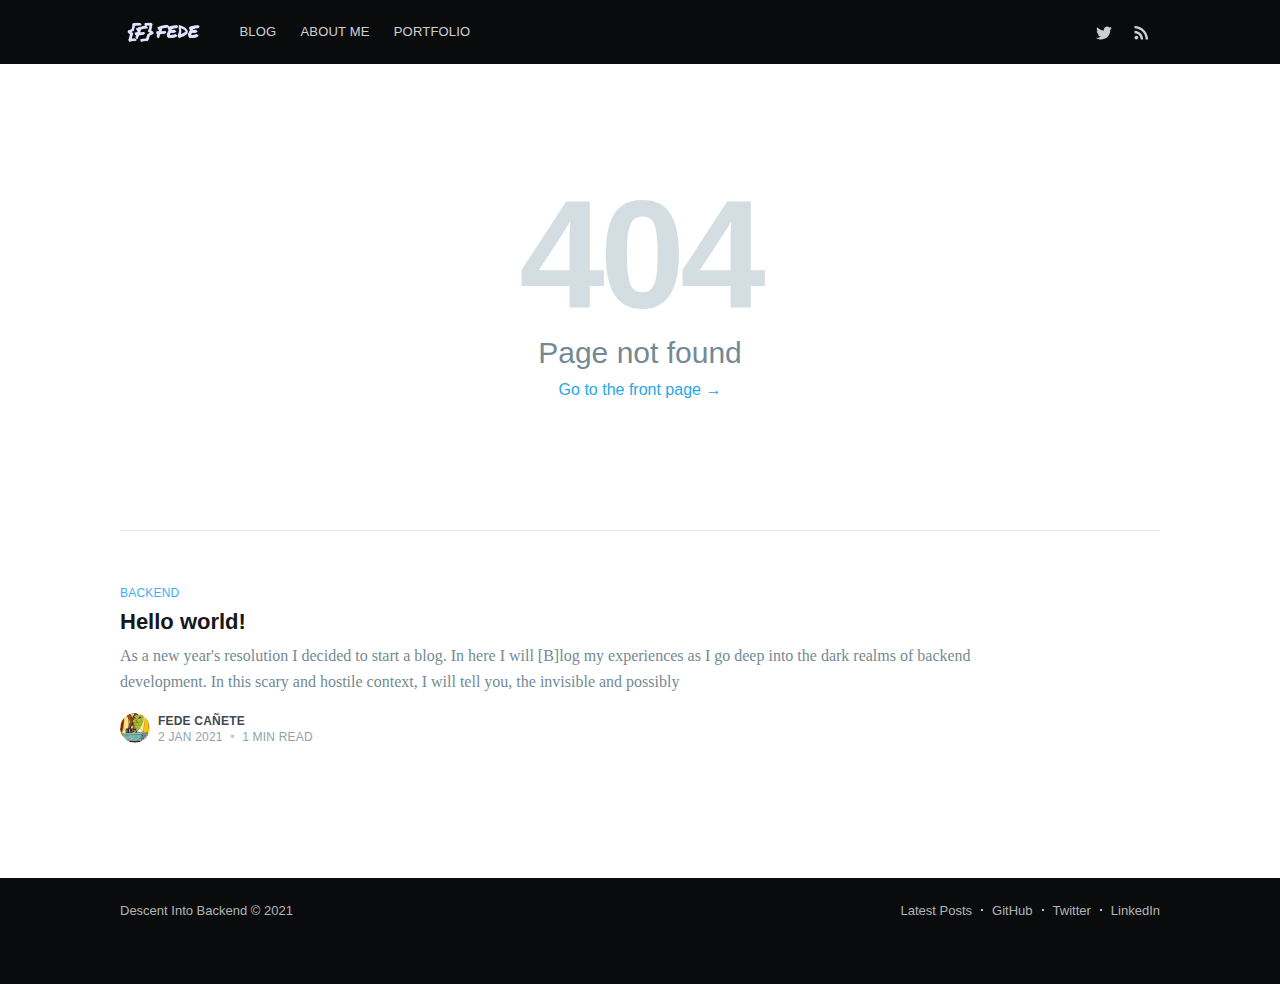
==== 404/index.html @ 32a50dba "first commit with ghost!" ====
<!DOCTYPE html>
<html lang="en">
<head>

    <meta charset="utf-8" />
    <meta http-equiv="X-UA-Compatible" content="IE=edge" />

    <title>Descent Into Backend</title>
    <meta name="HandheldFriendly" content="True" />
    <meta name="viewport" content="width=device-width, initial-scale=1.0" />

    <link rel="stylesheet" type="text/css" href="/assets/built/screen.css?v=138fa1e9b6" />

    <meta name="generator" content="Ghost 3.40" />
    <link rel="alternate" type="application/rss+xml" title="Descent Into Backend" href="https://bleumont.github.io/rss/" />

</head>
<body class="">

    <div class="site-wrapper">

        

<header class="site-header">
    <div class="outer site-nav-main">
    <div class="inner">
        <nav class="site-nav">
    <div class="site-nav-left-wrapper">
        <div class="site-nav-left">
                <a class="site-nav-logo" href="https://bleumont.github.io"><img src="/content/images/2021/01/logo-fede233-1.png" alt="Descent Into Backend" /></a>
            <div class="site-nav-content">
                    <ul class="nav">
    <li class="nav-blog"><a href="https://bleumont.github.io/">Blog</a></li>
    <li class="nav-about-me"><a href="https://bleumont.github.io/about/">About me</a></li>
    <li class="nav-portfolio"><a href="https://bleumont.github.io/portfolio/">Portfolio</a></li>
</ul>

            </div>
        </div>
    </div>
    <div class="site-nav-right">
            <div class="social-links">
                    <a class="social-link social-link-tw" href="https://twitter.com/fedecanete_dev" title="Twitter" target="_blank" rel="noopener"><svg xmlns="http://www.w3.org/2000/svg" viewBox="0 0 32 32"><path d="M30.063 7.313c-.813 1.125-1.75 2.125-2.875 2.938v.75c0 1.563-.188 3.125-.688 4.625a15.088 15.088 0 0 1-2.063 4.438c-.875 1.438-2 2.688-3.25 3.813a15.015 15.015 0 0 1-4.625 2.563c-1.813.688-3.75 1-5.75 1-3.25 0-6.188-.875-8.875-2.625.438.063.875.125 1.375.125 2.688 0 5.063-.875 7.188-2.5-1.25 0-2.375-.375-3.375-1.125s-1.688-1.688-2.063-2.875c.438.063.813.125 1.125.125.5 0 1-.063 1.5-.25-1.313-.25-2.438-.938-3.313-1.938a5.673 5.673 0 0 1-1.313-3.688v-.063c.813.438 1.688.688 2.625.688a5.228 5.228 0 0 1-1.875-2c-.5-.875-.688-1.813-.688-2.75 0-1.063.25-2.063.75-2.938 1.438 1.75 3.188 3.188 5.25 4.25s4.313 1.688 6.688 1.813a5.579 5.579 0 0 1 1.5-5.438c1.125-1.125 2.5-1.688 4.125-1.688s3.063.625 4.188 1.813a11.48 11.48 0 0 0 3.688-1.375c-.438 1.375-1.313 2.438-2.563 3.188 1.125-.125 2.188-.438 3.313-.875z"/></svg>
</a>
            </div>
                <a class="rss-button" href="https://feedly.com/i/subscription/feed/https://bleumont.github.io/rss/" title="RSS" target="_blank" rel="noopener"><svg xmlns="http://www.w3.org/2000/svg" viewBox="0 0 24 24"><circle cx="6.18" cy="17.82" r="2.18"/><path d="M4 4.44v2.83c7.03 0 12.73 5.7 12.73 12.73h2.83c0-8.59-6.97-15.56-15.56-15.56zm0 5.66v2.83c3.9 0 7.07 3.17 7.07 7.07h2.83c0-5.47-4.43-9.9-9.9-9.9z"/></svg>
</a>

    </div>
</nav>
    </div>
</div></header>

<main id="site-main" class="site-main outer error-content">
    <div class="inner">
        <section class="error-message">
            <h1 class="error-code">404</h1>
            <p class="error-description">Page not found</p>
            <a class="error-link" href="https://bleumont.github.io">Go to the front page →</a>
        </section>

            <div class="post-feed">
                <article class="post-card post tag-backend tag-100daysofcode no-image no-image">


    <div class="post-card-content">

        <a class="post-card-content-link" href="/hello-blog/">

            <header class="post-card-header">
                    <div class="post-card-primary-tag">Backend</div>
                <h2 class="post-card-title">Hello world!</h2>
            </header>

            <section class="post-card-excerpt">
                    <p>As a new year's resolution I decided to start a blog. In here I will [B]log my experiences as I go deep into the dark realms of backend development. In this scary and hostile context, I will tell you, the invisible and possibly</p>
            </section>

        </a>

        <footer class="post-card-meta">
            <ul class="author-list">
                <li class="author-list-item">
            
                    <div class="author-name-tooltip">
                        Fede Cañete
                    </div>
            
                    <a href="/author/fede/" class="static-avatar">
                        <img class="author-profile-image" src="/content/images/size/w100/2021/01/47470428.jpg" alt="Fede Cañete" />
                    </a>
                </li>
            </ul>
            <div class="post-card-byline-content">
                <span><a href="/author/fede/">Fede Cañete</a></span>
                <span class="post-card-byline-date"><time datetime="2021-01-02">2 Jan 2021</time> <span class="bull">&bull;</span> 1 min read</span>
            </div>
        </footer>

    </div>

</article>
            </div>
    </div>
</main>

        <footer class="site-footer outer">
            <div class="site-footer-content inner">
                <section class="copyright"><a href="https://bleumont.github.io">Descent Into Backend</a> &copy; 2021</section>
                <nav class="site-footer-nav">
                    <a href="https://bleumont.github.io">Latest Posts</a>
                    <a href="https://github.com/Bleumont" target="_blank" rel="noopener">GitHub</a>
                    <a href="https://twitter.com/fedecanete_dev" target="_blank" rel="noopener">Twitter</a>
                    <a href="https://www.linkedin.com/in/bleumont/" target="_blank" rel="noopener">LinkedIn</a>
                </nav>
            </div>
        </footer>

    </div>


    <script
        src="https://code.jquery.com/jquery-3.4.1.min.js"
        integrity="sha256-CSXorXvZcTkaix6Yvo6HppcZGetbYMGWSFlBw8HfCJo="
        crossorigin="anonymous">
    </script>
    <script src="/assets/built/casper.js?v=138fa1e9b6"></script>

    <script>
        // Parse the URL parameter
        function getParameterByName(name, url) {
            if (!url) url = window.location.href;
            name = name.replace(/[\[\]]/g, "\\$&");
            var regex = new RegExp("[?&]" + name + "(=([^&#]*)|&|#|$)"),
                results = regex.exec(url);
            if (!results) return null;
            if (!results[2]) return '';
            return decodeURIComponent(results[2].replace(/\+/g, " "));
        }

        // Give the parameter a variable name
        var action = getParameterByName('action');
        var success = getParameterByName('success');

        $(document).ready(function () {
            if (action == 'subscribe' && (success === null || success === 'true')) {
                $('body').addClass('subscribe-success');
            }

            if (action == 'subscribe' && success === 'false') {
                $('body').addClass('subscribe-failure');
            }

            $('.subscribe-notification .subscribe-close-button').click(function () {
                $('.subscribe-notification').addClass('close');
            });

            // Reset form on opening subscrion overlay
            $('.subscribe-button').click(function() {
                $('.subscribe-overlay form').removeClass();
                $('.subscribe-email').val('');
            });
        });
    </script>

    

    

</body>
</html>
---- assets/built/screen.css ----
:root{--blue:#3eb0ef;--green:#a4d037;--purple:#ad26b4;--yellow:#fecd35;--red:#f05230;--darkgrey:#15171a;--midgrey:#738a94;--lightgrey:#c5d2d9;--whitegrey:#e5eff5;--pink:#fa3a57;--brown:#a3821a;--darkmode:#1a1c20}a,abbr,acronym,address,applet,article,aside,audio,big,blockquote,body,canvas,caption,cite,code,dd,del,details,dfn,div,dl,dt,em,embed,fieldset,figcaption,figure,footer,form,h1,h2,h3,h4,h5,h6,header,hgroup,html,iframe,img,ins,kbd,label,legend,li,mark,menu,nav,object,ol,output,p,pre,q,ruby,s,samp,section,small,span,strike,strong,sub,summary,sup,table,tbody,td,tfoot,th,thead,time,tr,tt,ul,var,video{margin:0;padding:0;border:0;font:inherit;font-size:100%;vertical-align:baseline}body{line-height:1}ol,ul{list-style:none}blockquote,q{quotes:none}blockquote:after,blockquote:before,q:after,q:before{content:"";content:none}img{max-width:100%}html{box-sizing:border-box;font-family:sans-serif;-ms-text-size-adjust:100%;-webkit-text-size-adjust:100%}*,:after,:before{box-sizing:inherit}a{background-color:transparent}a:active,a:hover{outline:0}b,strong{font-weight:700}dfn,em,i{font-style:italic}h1{margin:.67em 0;font-size:2em}small{font-size:80%}sub,sup{position:relative;font-size:75%;line-height:0;vertical-align:baseline}sup{top:-.5em}sub{bottom:-.25em}img{border:0}svg:not(:root){overflow:hidden}mark{background-color:#fdffb6}code,kbd,pre,samp{font-family:monospace,monospace;font-size:1em}button,input,optgroup,select,textarea{margin:0;color:inherit;font:inherit}button{overflow:visible;border:none}button,select{text-transform:none}button,html input[type=button],input[type=reset],input[type=submit]{cursor:pointer;-webkit-appearance:button}button[disabled],html input[disabled]{cursor:default}button::-moz-focus-inner,input::-moz-focus-inner{padding:0;border:0}input{line-height:normal}input:focus{outline:none}input[type=checkbox],input[type=radio]{box-sizing:border-box;padding:0}input[type=number]::-webkit-inner-spin-button,input[type=number]::-webkit-outer-spin-button{height:auto}input[type=search]{box-sizing:content-box;-webkit-appearance:textfield}input[type=search]::-webkit-search-cancel-button,input[type=search]::-webkit-search-decoration{-webkit-appearance:none}legend{padding:0;border:0}textarea{overflow:auto}table{border-spacing:0;border-collapse:collapse}td,th{padding:0}html{overflow-y:scroll;font-size:62.5%;-webkit-tap-highlight-color:rgba(0,0,0,0)}body,html{overflow-x:hidden}body{color:#303a3e;font-family:-apple-system,BlinkMacSystemFont,Segoe UI,Roboto,Oxygen,Ubuntu,Cantarell,Open Sans,Helvetica Neue,sans-serif;font-size:1.6rem;line-height:1.6em;font-weight:400;font-style:normal;letter-spacing:0;text-rendering:optimizeLegibility;-webkit-font-smoothing:antialiased;-moz-osx-font-smoothing:grayscale;-moz-font-feature-settings:"liga" on}::-moz-selection{text-shadow:none;background:#cbeafb}::selection{text-shadow:none;background:#cbeafb}hr{position:relative;display:block;width:100%;margin:2.5em 0 3.5em;padding:0;height:1px;border:0;border-top:1px solid #e4eaed}audio,canvas,iframe,img,svg,video{vertical-align:middle}fieldset{margin:0;padding:0;border:0}textarea{resize:vertical}blockquote,dl,ol,p,ul{margin:0 0 1.5em}ol,ul{padding-left:1.3em;padding-right:1.5em}ol ol,ol ul,ul ol,ul ul{margin:.5em 0 1em}ul{list-style:disc}ol{list-style:decimal}ol,ul{max-width:100%}li{margin:.5em 0;padding-left:.3em;line-height:1.6em}dt{float:left;margin:0 20px 0 0;width:120px;color:var(--darkgrey);font-weight:500;text-align:right}dd{margin:0 0 5px;text-align:left}blockquote{margin:1.5em 0;padding:0 1.6em;border-left:.5em solid var(--whitegrey)}blockquote p{margin:.8em 0;font-size:1.2em;font-weight:300}blockquote small{display:inline-block;margin:.8em 0 .8em 1.5em;font-size:.9em;opacity:.8}blockquote small:before{content:"\2014 \00A0"}blockquote cite{font-weight:700}blockquote cite a{font-weight:400}a{color:#26a6ed;text-decoration:none}a:hover{text-decoration:underline}h1,h2,h3,h4,h5,h6{margin-top:0;line-height:1.15;font-weight:600;text-rendering:optimizeLegibility}h1{margin:0 0 .5em;font-size:5.5rem;font-weight:600}@media (max-width:500px){h1{font-size:2.2rem}}h2{margin:1.5em 0 .5em;font-size:2.2rem}@media (max-width:500px){h2{font-size:1.8rem}}h3{margin:1.5em 0 .5em;font-size:1.8rem;font-weight:500}@media (max-width:500px){h3{font-size:1.7rem}}h4{margin:1.5em 0 .5em;font-size:1.6rem;font-weight:500}h5,h6{margin:1.5em 0 .5em;font-size:1.4rem;font-weight:500}body{background:#fff}.img{display:block;width:100%;height:100%;background-position:50%;background-size:cover;border-radius:100%}.hidden{visibility:hidden;position:absolute;text-indent:-9999px}.site-wrapper{display:flex;flex-direction:column;min-height:100vh}.site-main{z-index:100;flex-grow:1}.outer{position:relative;padding:0 5vw}.inner{margin:0 auto;max-width:1040px;width:100%}@media (min-width:900px){.author-template .post-feed,.home-template .post-feed,.tag-template .post-feed{padding:40px 0 5vw;border-top-left-radius:3px;border-top-right-radius:3px}.home-template .site-nav{position:relative}}.site-header-background{position:relative;margin-top:64px;padding-bottom:12px;color:#fff;background:#0a0b0c no-repeat 50%;background-size:cover}.site-header-background:before{bottom:0;background:rgba(0,0,0,.18)}.site-header-background:after,.site-header-background:before{content:"";position:absolute;top:0;right:0;left:0;z-index:10;display:block}.site-header-background:after{bottom:auto;height:140px;background:linear-gradient(rgba(0,0,0,.15),transparent)}.site-header-background.no-image:after,.site-header-background.no-image:before{display:none}.site-header-content{z-index:100;display:flex;flex-direction:column;justify-content:center;align-items:center;padding:6vw 3vw;min-height:200px;max-height:340px}.site-title{z-index:10;margin:0 0 0 -2px;padding:0;font-size:5rem;line-height:1em;font-weight:600}.site-logo{max-height:55px}.site-description{z-index:10;margin:0;padding:5px 0;font-size:2.1rem;line-height:1.4em;font-weight:400;opacity:.8}.site-home-header{z-index:1000}.site-home-header .site-header-background{margin-top:0}.site-home-header .site-header-content{padding:5vw 3vw 6vw}.site-home-header .site-title{font-size:5.5rem;text-align:center}.site-home-header .site-description{font-size:2.2rem;font-weight:300;text-align:center}.site-archive-header .site-header-content{position:relative;align-items:stretch;padding:12vw 0 20px;min-height:200px;max-height:600px}.site-archive-header .no-image{padding-top:0;padding-bottom:0;color:var(--darkgrey);background:#fff;opacity:1}.site-archive-header .no-image .site-description{color:var(--midgrey);opacity:1}.site-archive-header .no-image .site-header-content{padding:5vw 0 10px;border-bottom:1px solid #eaeff1}@media (max-width:900px){.site-header-content{padding-bottom:9vw}}@media (max-width:500px){.site-home-header .site-title{font-size:4.2rem}.site-home-header .site-description{font-size:1.8rem}.site-archive-header .site-header-content{flex-direction:column;align-items:center;min-height:unset}.site-archive-header .site-title{font-size:4.2rem;text-align:center}.site-archive-header .no-image .site-header-content{padding:12vw 0 20px}}.site-nav-main{position:fixed;top:0;right:0;left:0;z-index:1000;background:#0a0b0c}.site-nav{position:relative;z-index:100;display:flex;justify-content:space-between;align-items:flex-start;overflow:hidden;height:64px;font-size:1.3rem}.site-nav-left-wrapper{position:relative;flex:1 0 auto;display:flex}.site-header-background:not(.responsive-header-img) .site-nav-left-wrapper:after,.site-nav-main .site-nav-left-wrapper:after{content:"";position:absolute;top:0;z-index:1000;width:40px;height:100%;right:0;background:linear-gradient(90deg,rgba(10,11,12,0) 0,#0a0b0c)}.site-nav-left{flex:1 0 auto;display:flex;align-items:center;overflow-x:auto;overflow-y:hidden;-webkit-overflow-scrolling:touch;margin-right:10px;padding:10px 0 80px;font-weight:500;letter-spacing:.2px;text-transform:uppercase;white-space:nowrap;-ms-overflow-scrolling:touch}.site-nav-left .nav li:last-of-type{padding-right:20px}.site-nav-logo{position:relative;z-index:100;flex-shrink:0;display:inline-block;margin-right:32px;padding:12px 0;color:#fff;font-size:1.7rem;line-height:1.8rem;font-weight:700;letter-spacing:-.5px;text-transform:none}.site-nav-logo:hover{text-decoration:none}.site-nav-logo img{display:block;width:auto;height:21px}.site-home-header .site-nav-logo{display:none}.site-nav-content{position:relative;align-self:flex-start}.nav{position:absolute;z-index:1000;display:flex;margin:0 0 0 -12px;padding:0;list-style:none;transition:all 1s cubic-bezier(.19,1,.22,1)}.nav li{display:block;margin:0;padding:0}.nav li a{position:relative;display:block;padding:12px;color:#fff;opacity:.8;transition:opacity .35s ease-in-out}.nav li a:hover{text-decoration:none;opacity:1}.nav li a:before{content:"";position:absolute;right:100%;bottom:8px;left:12px;height:1px;background:#fff;opacity:.25;transition:all .35s ease-in-out}.nav li a:hover:before{right:12px;opacity:.5}.nav-post-title-active .nav{visibility:hidden;opacity:0;transform:translateY(-175%)}.nav-post-title{visibility:hidden;position:absolute;top:9px;color:#fff;font-size:1.7rem;font-weight:400;text-transform:none;opacity:0;transition:all 1s cubic-bezier(.19,1,.22,1);transform:translateY(175%)}.nav-post-title.dash{left:-25px}.nav-post-title.dash:before{content:"– ";opacity:.5}.nav-post-title-active .nav-post-title{visibility:visible;opacity:1;transform:translateY(0)}.site-nav-right{flex:0 1 auto;display:flex;justify-content:flex-end;align-items:center;padding:10px 0;height:64px}.site-nav-right .nav{position:relative;margin:0}.site-nav-right .nav a{white-space:nowrap}.site-nav-right .nav a:before{display:none}.site-nav-right .nav li:last-of-type a{margin-right:-12px}.social-links{flex-shrink:0;display:flex;align-items:center}.social-link{display:inline-block;margin:0;padding:10px;opacity:.8}.social-link:hover{opacity:1}.social-link svg{height:1.8rem;fill:#fff}.social-link-fb svg,.social-link-wb svg{height:1.6rem}.social-link-wb svg path{stroke:#fff}.social-link-rss svg{height:1.9rem}.subscribe-button{display:block;margin:0 0 0 10px;padding:4px 10px;border:1px solid #fff;color:#fff;line-height:1em;border-radius:10px;opacity:.8}.subscribe-button:hover{text-decoration:none;opacity:1}.site-nav-right .nav+.subscribe-button{margin-left:24px}.rss-button{padding:10px 8px;opacity:.8}.rss-button:hover{opacity:1}.rss-button svg{margin-bottom:1px;height:2.1rem;fill:#fff}.home-template .site-nav-main{z-index:100}.home-template .site-nav-main .site-nav{opacity:0;transition:all .5s cubic-bezier(.19,1,.22,1) 0s}.home-template .site-nav-main .fixed-nav-active{opacity:1;transition:all .5s cubic-bezier(.19,1,.22,1) .05s}@media (max-width:700px){.site-home-header .site-nav{margin-left:-5vw}.site-nav-main{padding-right:0;padding-left:0}.site-nav-left{margin-right:0;padding-left:5vw}.site-nav-right{display:none}}.posts{overflow-x:hidden}.post-feed{flex-wrap:wrap;margin:0 -20px;padding:50px 0 0;background:#fff}.post-card,.post-feed{position:relative;display:flex}.post-card{flex:1 1 301px;flex-direction:column;overflow:hidden;margin:0 0 40px;padding:0 20px 40px;min-height:220px;border-bottom:1px solid #eaeff1;background-size:cover}.post-card-image-link{position:relative;display:block;overflow:hidden;border-radius:3px}.post-card-image{width:100%;height:200px;background:var(--lightgrey) no-repeat 50%;-o-object-fit:cover;object-fit:cover}.post-card-content-link{position:relative;display:block;color:var(--darkgrey)}.post-card-content-link:hover{text-decoration:none}.post-card-header{margin:15px 0 0}.post-feed .no-image .post-card-content-link{padding:0}.no-image .post-card-header{margin-top:0}.post-card-primary-tag{margin:0 0 .2em;color:var(--blue);font-size:1.2rem;font-weight:500;letter-spacing:.2px;text-transform:uppercase}.post-card-title{margin:0 0 .4em;line-height:1.15em;transition:color .2s ease-in-out}.no-image .post-card-title{margin-top:0}.post-card-content{flex-grow:1;display:flex;flex-direction:column}.post-card-excerpt{max-width:56em;color:var(--midgrey);font-family:Georgia,serif}.post-card-excerpt p{margin-bottom:1em}.post-card-meta{display:flex;align-items:flex-start;padding:0}.author-profile-image,.avatar-wrapper{display:block;width:100%;height:100%;background:#e4eaed;border-radius:100%;-o-object-fit:cover;object-fit:cover}.post-card-meta .avatar-wrapper,.post-card-meta .profile-image-wrapper{position:relative}.author-list{display:flex;flex-wrap:wrap;margin:0 0 0 4px;padding:0;list-style:none}.author-list-item{position:relative;flex-shrink:0;margin:0;padding:0}.static-avatar{display:block;overflow:hidden;margin:0 0 0 -6px;width:34px;height:34px;border:2px solid #fff;border-radius:100%}.author-name-tooltip{position:absolute;bottom:105%;z-index:999;display:block;padding:2px 8px;color:#fff;font-size:1.2rem;letter-spacing:.2px;white-space:nowrap;background:var(--darkgrey);border-radius:3px;box-shadow:0 12px 26px rgba(39,44,49,.08),1px 3px 8px rgba(39,44,49,.03);opacity:0;transition:all .35s cubic-bezier(.4,.01,.165,.99);transform:translateY(6px);pointer-events:none}.author-list-item:hover .author-name-tooltip{opacity:1;transform:translateY(0)}@media (max-width:700px){.author-name-tooltip{display:none}}.post-card-byline-content{flex:1 1 50%;display:flex;flex-direction:column;margin:2px 0 0 6px;color:#90a2aa;font-size:1.2rem;line-height:1.4em;font-weight:400;letter-spacing:.2px;text-transform:uppercase}.post-card-byline-content span{margin:0}.post-card-byline-content a{color:#434952;font-weight:600}.post-card-byline-date{font-size:1.2rem}.post-card-byline-date .bull{display:inline-block;margin:0 4px;opacity:.6}.single-author-byline{display:flex;flex-direction:column;margin-left:5px;color:#5c7078;font-size:1.3rem;line-height:1.4em;font-weight:500}.single-author{display:flex;align-items:center}.single-author .static-avatar{margin-left:-2px}.single-author-name{display:inline-block}@media (min-width:795px){.post-card-large{flex:1 1 100%;flex-direction:row;padding-bottom:40px;min-height:280px;border-top:0}.post-card-large:hover{border-bottom-color:#e4eaed}.post-card-large:not(.no-image) .post-card-header{margin-top:0}.post-card-large .post-card-image-link{position:relative;flex:1 1 auto;margin-bottom:0;min-height:380px}.post-card-large .post-card-image{position:absolute;width:100%;height:100%}.post-card-large .post-card-content{flex:0 1 361px;justify-content:center}.post-card-large .post-card-title{margin-top:0;font-size:3.2rem}.post-card-large .post-card-content-link,.post-card-large .post-card-meta{padding:0 0 0 40px}.post-card-large .post-card-excerpt p{margin-bottom:1.5em;font-size:1.8rem;line-height:1.5em}}@media (max-width:1170px){.post-card{margin-bottom:5vw}}@media (max-width:650px){.post-feed{padding-top:5vw}.post-card{margin-bottom:5vw}}@media (max-width:500px){.post-card-title{font-size:1.9rem}.post-card-excerpt{font-size:1.6rem}}.page-template .site-main,.post-template .site-main{margin-top:64px;padding-bottom:4vw;background:#fff}.post-full-header{position:relative;margin:0 auto;padding:70px 170px 50px;border-top-left-radius:3px;border-top-right-radius:3px}.post-full-tags{display:flex;justify-content:flex-start;align-items:center;color:var(--midgrey);font-size:1.3rem;line-height:1.4em;font-weight:600;text-transform:uppercase}.post-full-meta-date{color:var(--midgrey);font-size:1.2rem;font-weight:400}@media (max-width:1170px){.post-full-header{padding:60px 11vw 50px}}@media (max-width:800px){.post-full-header{padding-right:5vw;padding-left:5vw}}@media (max-width:500px){.post-full-header{padding:20px 0 35px}}.post-full-title{margin:0 0 .2em;color:#0a0b0c}.post-full-custom-excerpt{margin:20px 0 0;color:var(--midgrey);font-family:Georgia,serif;font-size:2.3rem;line-height:1.4em;font-weight:300}.date-divider{display:inline-block;margin:0 6px 1px;font-weight:300}.post-full-image{display:flex;flex-direction:column;align-items:center;overflow:hidden;margin:25px 0 50px;background:#e4eaed;border-radius:3px}.post-full-image img{max-width:1040px;width:100%;height:auto}.post-full-content{position:relative;margin:0 auto;padding:0 170px 6vw;min-height:230px;font-family:Georgia,serif;font-size:2rem;line-height:1.6em;background:#fff}@media (max-width:1170px){.post-full-content{padding:0 11vw}}@media (max-width:800px){.post-full-content{padding:0 5vw;font-size:1.8rem}}@media (max-width:500px){.post-full-custom-excerpt{font-size:1.9rem;line-height:1.5em}}.no-image .post-full-content{padding-top:0}.no-image .post-full-content:after,.no-image .post-full-content:before{display:none}.footnotes,.post-full-comments,.post-full-content blockquote,.post-full-content dl,.post-full-content h1,.post-full-content h2,.post-full-content h3,.post-full-content h4,.post-full-content h5,.post-full-content h6,.post-full-content ol,.post-full-content p,.post-full-content pre,.post-full-content ul{margin:0 0 1.5em;min-width:100%}@media (max-width:500px){.footnotes,.post-full-comments,.post-full-content dl,.post-full-content ol,.post-full-content p,.post-full-content pre,.post-full-content ul{margin-bottom:1.28em}}.post-full-content li{word-break:break-word}.post-full-content li p{margin:0}.post-full-content a{color:var(--darkgrey);word-break:break-word;box-shadow:var(--darkgrey) 0 -1px 0 inset;transition:all .2s ease-in-out}.post-full-content a:hover{color:var(--blue);text-decoration:none;box-shadow:var(--blue) 0 -1px 0 inset}.post-full-content em,.post-full-content strong{color:#0a0b0c}.post-full-content small{display:inline-block;line-height:1.6em}.post-full-content li:first-child{margin-top:0}.post-full-content img,.post-full-content video{display:block;margin:1.5em auto;max-width:1040px;height:auto}@media (max-width:1040px){.post-full-content img,.post-full-content video{width:100%}}.post-full-content img[src$="#full"]{max-width:none;width:100vw}.post-full-content img+br+small{display:block;margin-top:-3em;margin-bottom:1.5em;text-align:center}.post-full-content iframe{margin:0 auto!important}.post-full-content blockquote{margin:0 0 1.5em;padding:0 1.5em;border-left:3px solid #3eb0ef}@media (max-width:500px){.post-full-content blockquote{padding:0 1.3em}}.post-full-content blockquote p{margin:0 0 1em;color:inherit;font-size:inherit;line-height:inherit;font-style:italic}.post-full-content blockquote p:last-child{margin-bottom:0}.post-full-content code{padding:0 5px 2px;font-size:.8em;line-height:1em;font-weight:400!important;background:var(--whitegrey);border-radius:3px}.post-full-content p code{word-break:break-all}.post-full-content pre{overflow-x:auto;margin:1.5em 0 3em;padding:20px;max-width:100%;border:1px solid #000;color:var(--whitegrey);font-size:1.4rem;line-height:1.5em;background:#0e1012;border-radius:5px}.post-full-content pre ::-moz-selection{color:#3b474d}.post-full-content pre ::selection{color:#3b474d}.post-full-content pre code{padding:0;font-size:inherit;line-height:inherit;background:transparent}.post-full-content pre code :not(span){color:inherit}.post-full-content .fluid-width-video-wrapper{margin:1.5em 0 3em}.post-full-content hr{margin:2em 0}.post-full-content hr:after{content:"";position:absolute;top:-15px;left:50%;display:block;margin-left:-10px;width:1px;height:30px;background:#e4eaed;box-shadow:0 0 0 5px #fff;transform:rotate(45deg)}.post-full-content hr+p{margin-top:1.2em}.post-full-content h1,.post-full-content h2,.post-full-content h3,.post-full-content h4,.post-full-content h5,.post-full-content h6{color:#0a0b0c;font-family:-apple-system,BlinkMacSystemFont,Segoe UI,Roboto,Oxygen,Ubuntu,Cantarell,Open Sans,Helvetica Neue,sans-serif}.post-full-content h1{margin:.5em 0 .4em;font-size:4.2rem;line-height:1.25em;font-weight:600}.post-full-content p+h1{margin-top:.8em}@media (max-width:800px){.post-full-content h1{font-size:3.2rem;line-height:1.25em}}.post-full-content h2{margin:.5em 0 .4em;font-size:3.2rem;line-height:1.25em;font-weight:600}.post-full-content p+h2{margin-top:.8em}@media (max-width:800px){.post-full-content h2{margin-bottom:.3em;font-size:2.8rem;line-height:1.25em}}.post-full-content h3{margin:.5em 0 .2em;font-size:2.5rem;line-height:1.3em;font-weight:600}.post-full-content h2+h3{margin-top:.7em}@media (max-width:800px){.post-full-content h3{margin-bottom:.3em;font-size:2.4rem;line-height:1.3em}}.post-full-content h4{margin:.5em 0 .2em;font-size:2.5rem;font-weight:600}.post-full-content h2+h4{margin-top:.7em}.post-full-content h3+h4{margin-top:0}@media (max-width:800px){.post-full-content h4{margin-bottom:.3em;font-size:2.4rem;line-height:1.3em}}.post-full-content h5{display:block;margin:.5em 0;padding:.4em 1em .9em;border:0;color:var(--blue);font-family:Georgia,serif;font-size:3.2rem;line-height:1.35em;text-align:center}@media (min-width:1180px){.post-full-content h5{max-width:1060px;width:100vw}}@media (max-width:800px){.post-full-content h5{margin-bottom:1em;margin-left:1.3em;padding:0 0 .5em;font-size:2.4rem;text-align:initial}}.post-full-content h6{margin:.5em 0 .2em;font-size:2rem;font-weight:700}@media (max-width:800px){.post-full-content h6{font-size:1.8rem;line-height:1.4em}}.footnotes-sep{margin-bottom:30px}.footnotes{font-size:1.5rem}.footnotes p{margin:0}.footnote-backref{color:var(--blue)!important;font-size:1.2rem;font-weight:700;text-decoration:none!important;box-shadow:none!important}@media (max-width:1170px){.post-full-image{margin:25px -6vw 50px;border-radius:0}.post-full-image img{max-width:1170px}}@media (max-width:700px){.post-full-image{margin:25px -5vw}}@media (max-width:500px){.post-full-meta{font-size:1.2rem;line-height:1.3em}.post-full-title{margin-top:.2em;font-size:4.2rem;line-height:1.05em}.post-full-image{margin-top:5px;margin-bottom:5vw}.post-full-content{padding:0}.post-full-content:after,.post-full-content:before{display:none}}.post-full-content table{display:inline-block;overflow-x:auto;margin:.5em 0 2.5em;max-width:100%;width:auto;border-spacing:0;border-collapse:collapse;font-family:-apple-system,BlinkMacSystemFont,Segoe UI,Roboto,Oxygen,Ubuntu,Cantarell,Open Sans,Helvetica Neue,sans-serif;font-size:1.6rem;white-space:nowrap;vertical-align:top;-webkit-overflow-scrolling:touch;background:radial-gradient(ellipse at left,rgba(0,0,0,.2) 0,transparent 75%) 0,radial-gradient(ellipse at right,rgba(0,0,0,.2) 0,transparent 75%) 100%;background-attachment:scroll,scroll;background-size:10px 100%,10px 100%;background-repeat:no-repeat}.post-full-content table td:first-child{background-image:linear-gradient(90deg,#fff 50%,hsla(0,0%,100%,0));background-size:20px 100%;background-repeat:no-repeat}.post-full-content table td:last-child{background-image:linear-gradient(270deg,#fff 50%,hsla(0,0%,100%,0));background-position:100% 0;background-size:20px 100%;background-repeat:no-repeat}.post-full-content table th{color:var(--darkgrey);font-size:1.2rem;font-weight:700;letter-spacing:.2px;text-align:left;text-transform:uppercase;background-color:#f4f8fb}.post-full-content table td,.post-full-content table th{padding:6px 12px;border:1px solid #e2ecf3}.post-full-byline{display:flex;justify-content:space-between;margin:35px 0 0;padding-top:15px;border-top:1px solid #e4eaed}.post-full-byline-content{flex-grow:1;display:flex;align-items:flex-start}.post-full-byline-content .author-list{justify-content:flex-start;padding:0 12px 0 0}.post-full-byline-meta{margin:2px 0 0;color:#90a2aa;font-size:1.2rem;line-height:1.2em;letter-spacing:.2px;text-transform:uppercase}.post-full-byline-meta h4{margin:0 0 3px;font-size:1.3rem;line-height:1.4em;font-weight:500}.post-full-byline-meta h4 a{color:#2c3036}.post-full-byline-meta h4 a:hover{color:var(--darkgrey)}.post-full-byline-meta .bull{display:inline-block;margin:0 4px;opacity:.6}.author-avatar{display:block;overflow:hidden;margin:0 -4px;width:40px;height:40px;border:2px solid #fff;border-radius:100%;transition:all .5s cubic-bezier(.4,.01,.165,.99) .7s}.author-list-item .author-card{position:absolute;bottom:130%;left:50%;z-index:600;display:flex;justify-content:space-between;margin-left:-200px;width:400px;font-size:1.4rem;line-height:1.5em;background:#fff;border-radius:3px;box-shadow:0 12px 26px rgba(39,44,49,.08),1px 3px 8px rgba(39,44,49,.06);opacity:0;transition:all .35s cubic-bezier(.4,.01,.165,.99);transform:scale(.98) translateY(15px);pointer-events:none}.author-list-item .author-card:before{content:"";position:absolute;top:100%;left:50%;display:block;margin-left:-8px;width:0;height:0;border-top:8px solid #fff;border-right:8px solid transparent;border-left:8px solid transparent}.author-list-item .author-card.hovered{opacity:1;transform:scale(1) translateY(0);pointer-events:auto}.author-card{padding:20px 20px 22px}.author-card .author-info{flex:1 1 auto;padding:0 0 0 20px}.author-card .author-info h2{margin:8px 0 0;font-size:1.6rem}.author-card .author-info p{margin:4px 0 0;color:#5c7078}.author-card .author-info .bio h2{margin-top:0}.author-card .author-info .bio p{margin-top:.8em}.author-card .author-profile-image{flex:0 0 60px;margin:0;width:60px;height:60px;border:none}.basic-info .avatar-wrapper{position:relative;margin:0;width:60px;height:60px;border:none;background:rgba(229,239,245,.1)}.basic-info .avatar-wrapper svg{margin:0;width:60px;height:60px;opacity:.15}@media (max-width:1170px){.author-list-item .author-card{margin-left:-50px;width:430px}.author-list-item .author-card:before{left:50px}}@media (max-width:650px){.author-list-item .author-card{display:none}}@media (max-width:500px){.author-avatar{width:36px;height:36px}.post-full-byline{margin-top:20px}.post-full-byline-meta{font-size:1.2rem}.post-full-byline-meta h4{margin-bottom:2px;font-size:1.2rem}}.subscribe-form{margin:1.5em 0;padding:6.5vw 7vw 8vw;border:1px solid #e4eaed;text-align:center;background:linear-gradient(#fbfdfe,#f4f8fb);border-radius:3px}.subscribe-form-title{margin:0 0 3px;padding:0;color:var(--darkgrey);font-size:3.5rem;line-height:1;font-weight:600}.subscribe-form-description{margin-bottom:.2em 0 1em;color:var(--midgrey);font-size:2.1rem;line-height:1.55em}.subscribe-form form{display:flex;flex-direction:column;justify-content:center;align-items:center;margin:0 auto;max-width:460px}.subscribe-form .form-group{align-self:stretch;display:flex}.subscribe-email{display:block;padding:10px;width:100%;border:1px solid #dbe3e7;color:var(--midgrey);font-size:1.8rem;line-height:1em;font-weight:400;-webkit-user-select:text;-moz-user-select:text;-ms-user-select:text;user-select:text;border-radius:5px;transition:border-color .15s linear;-webkit-appearance:none}.subscribe-form button{position:relative;display:inline-block;margin:0 0 0 10px;padding:0 20px;height:43px;outline:none;color:#fff;font-size:1.5rem;line-height:39px;font-weight:400;text-align:center;background:linear-gradient(#50b6ef,#299fe0 60%,#299fe0 90%,#37a5e2);border-radius:5px;-webkit-font-smoothing:subpixel-antialiased}.subscribe-form button:active,.subscribe-form button:focus{background:#209bdf}.subscribe-form .button-loader,.subscribe-form .message-error,.subscribe-form .message-success{display:none}.subscribe-form .loading .button-content{visibility:hidden}.subscribe-form .loading .button-loader{position:absolute;top:0;left:50%;display:inline-block;margin-left:-19px;transform:scale(.7)}.subscribe-form .button-loader svg path,.subscribe-form .button-loader svg rect{fill:#fff}.subscribe-form .error .message-error,.subscribe-form .invalid .message-error,.subscribe-form .success .message-success{margin:1em auto 0;max-width:400px;color:var(--red);font-size:1.6rem;line-height:1.5em;text-align:center}.subscribe-form .success .message-success{display:block;color:#96c02d}.subscribe-form .error .message-error,.subscribe-form .invalid .message-error{display:block}@media (max-width:650px){.subscribe-form-title{font-size:2.4rem}.subscribe-form-description{font-size:1.6rem}}@media (max-width:500px){.subscribe-form form{flex-direction:column}.subscribe-form .form-group{flex-direction:column;width:100%}.subscribe-form button{margin:10px 0 0;width:100%}}.post-full-comments{margin:0 auto;max-width:840px}.read-next{border-bottom:1px solid hsla(0,0%,100%,.1);background:#0a0b0c}.read-next-feed{display:flex;flex-wrap:wrap;margin:0 -25px;padding:60px 0 0}.read-next .post-card{padding-bottom:0;border-bottom:none}.read-next .post-card:after{display:none}.read-next .post-card-primary-tag{color:#fff;opacity:.6}.read-next .post-card-title{color:#fff;opacity:.8;transition:all .2s ease-in-out}.read-next .post-card:hover .post-card-image{opacity:1}.read-next .post-card-excerpt{color:hsla(0,0%,100%,.6)}.read-next .static-avatar{border-color:#000}.read-next .post-card-byline-content{color:hsla(0,0%,100%,.6)}.read-next .post-card-byline-content a{color:hsla(0,0%,100%,.8)}.read-next-card{position:relative;flex:0 1 326px;display:flex;flex-direction:column;overflow:hidden;margin:0 25px 50px;padding:25px;background:linear-gradient(#1a1c20,#0a0b0c);border-radius:3px}.read-next-card a{transition:all .2s ease-in-out}.read-next-card a:hover{text-decoration:none}.read-next-card-header h3{margin:0;color:hsla(0,0%,100%,.6);font-size:1.2rem;line-height:1em;font-weight:300;letter-spacing:.4px;text-transform:uppercase}.read-next-card-header h3 a{color:#fff;font-weight:500;text-decoration:none;opacity:.8}.read-next-card-header h3 a:hover{opacity:1}.read-next-card-content{font-size:1.7rem}.read-next-card-content ul{display:flex;flex-direction:column;margin:0;padding:0;list-style:none}.read-next-card-content li{display:flex;flex-direction:column;align-items:flex-start;margin:0;padding:20px 0;border-bottom:hsla(0,0%,100%,.1)}.read-next-card-content li:last-of-type{padding-bottom:5px;border:none}.read-next-card-content h4{margin:0;font-size:1.6rem;line-height:1.35em;font-weight:600}.read-next-card-content li a{display:block;color:#fff;opacity:.8}.read-next-card-content li a:hover{opacity:1}.read-next-card-excerpt{overflow:hidden;max-width:100%;font-size:1.4rem;line-height:1.2em;text-overflow:ellipsis}.read-next-card-meta{margin-top:2px;font-size:1.2rem;line-height:1.4em;font-weight:400}.read-next-card-meta p{margin:0;color:hsla(0,0%,100%,.6)}.read-next-card-footer{position:relative;margin:40px 0 5px}.read-next-card-footer a{padding:7px 12px 8px 14px;border:1px solid hsla(0,0%,100%,.6);color:hsla(0,0%,100%,.6);font-size:1.3rem;border-radius:999px;transition:all .35s ease-in-out}.read-next-card-footer a:hover{border-color:var(--yellow);color:var(--yellow);text-decoration:none}@media (max-width:1170px){.read-next-card{flex:1 1 261px;margin-bottom:5vw}}@media (max-width:650px){.read-next-feed{flex-direction:column;padding:25px 0 0}.read-next-card{flex:1 1 auto;margin:0 25px;padding:0;background:none}.read-next .post-card{flex:1 1 auto;margin:25px;padding:25px 0 0;border-bottom:1px solid hsla(0,0%,100%,.1)}}.post-content{display:flex;flex-direction:column;align-items:center}.post-full-content .kg-image{margin:0 auto;max-width:100%}.post-full-image+.post-full-content .kg-content :first-child .kg-image{width:100%}.post-full-content .kg-width-wide .kg-image{max-width:1040px}.post-full-content .kg-width-full .kg-image{max-width:100vw}.post-full-content figure{margin:.8em 0 2.3em}.post-full-content h1+figure,.post-full-content h2+figure,.post-full-content h3+figure,.post-full-content h4+figure{margin-top:2em}.post-full-content figure img{margin:0}.post-full-content figcaption{margin:1em auto 0;color:#5c7078;font-family:-apple-system,BlinkMacSystemFont,Segoe UI,Roboto,Oxygen,Ubuntu,Cantarell,Open Sans,Helvetica Neue,sans-serif;font-size:75%;line-height:1.5em;text-align:center;max-width:1040px}.kg-width-full figcaption{padding:0 1.5em}.kg-embed-card{display:flex;flex-direction:column;align-items:center;width:100%}.kg-embed-card .fluid-width-video-wrapper{margin:0}@media (max-width:1040px){.post-full-content .kg-width-full .kg-image{width:100vw}}.kg-gallery-container{display:flex;flex-direction:column;max-width:1040px;width:100vw}.kg-gallery-row{display:flex;flex-direction:row;justify-content:center}.kg-gallery-image img{display:block;margin:0;width:100%;height:100%}.kg-gallery-row:not(:first-of-type){margin:.75em 0 0}.kg-gallery-image:not(:first-of-type){margin:0 0 0 .75em}.kg-gallery-card+.kg-gallery-card,.kg-gallery-card+.kg-image-card.kg-width-wide,.kg-image-card.kg-width-wide+.kg-gallery-card,.kg-image-card.kg-width-wide+.kg-image-card.kg-width-wide{margin:-2.25em 0 3em}.kg-code-card{width:100%}.kg-code-card pre{margin:0}.kg-bookmark-card{width:100%}.kg-card+.kg-bookmark-card{margin-top:0}.post-full-content .kg-bookmark-container{display:flex;min-height:148px;font-family:-apple-system,BlinkMacSystemFont,Segoe UI,Roboto,Oxygen,Ubuntu,Cantarell,Open Sans,Helvetica Neue,sans-serif;border-radius:3px}.post-full-content .kg-bookmark-container,.post-full-content .kg-bookmark-container:hover{color:var(--darkgrey);text-decoration:none;box-shadow:0 2px 5px -1px rgba(0,0,0,.15),0 0 1px rgba(0,0,0,.09)}.kg-bookmark-content{flex-grow:1;display:flex;flex-direction:column;justify-content:flex-start;align-items:flex-start;padding:20px}.kg-bookmark-title{color:#303a3e;font-size:1.6rem;line-height:1.5em;font-weight:600;transition:color .2s ease-in-out}.post-full-content .kg-bookmark-container:hover .kg-bookmark-title{color:var(--blue)}.kg-bookmark-description{display:-webkit-box;overflow-y:hidden;margin-top:12px;max-height:48px;color:#5c7078;font-size:1.5rem;line-height:1.5em;font-weight:400;-webkit-line-clamp:2;-webkit-box-orient:vertical}.kg-bookmark-thumbnail{position:relative;min-width:33%;max-height:100%}.kg-bookmark-thumbnail img{position:absolute;top:0;left:0;width:100%;height:100%;border-radius:0 3px 3px 0;-o-object-fit:cover;object-fit:cover}.kg-bookmark-metadata{display:flex;flex-wrap:wrap;align-items:center;margin-top:14px;color:var(--darkgrey);font-size:1.5rem;font-weight:500}.post-full-content .kg-bookmark-icon{margin-right:8px;width:22px;height:22px}.kg-bookmark-author{line-height:1.5em}.kg-bookmark-author:after{content:"•";margin:0 6px}.kg-bookmark-publisher{overflow:hidden;max-width:240px;line-height:1.5em;text-overflow:ellipsis;white-space:nowrap;color:#5c7078;font-weight:400}@media (max-width:800px){.post-full-content figure{margin:.2em 0 1.3em}.post-full-content h1+figure,.post-full-content h2+figure,.post-full-content h3+figure,.post-full-content h4+figure{margin-top:.9em}}@media (max-width:500px){.post-full-content .kg-width-full,.post-full-content .kg-width-wide{margin-right:-5vw;margin-left:-5vw}.post-full-content figcaption{margin-bottom:.4em}.post-full-content .kg-bookmark-container{flex-direction:column}.kg-bookmark-description,.kg-bookmark-metadata,.kg-bookmark-title{font-size:1.4rem;line-height:1.5em}.post-full-content .kg-bookmark-icon{width:18px;height:18px}.kg-bookmark-thumbnail{order:1;min-height:160px;width:100%}.kg-bookmark-thumbnail img{border-radius:3px 3px 0 0}.kg-bookmark-content{order:2}}.author-header{display:flex;flex-direction:row;justify-content:flex-start;align-items:flex-start;padding:10vw 0 10px}.site-archive-header .author-header{align-items:center}.site-archive-header .no-image .author-header{padding-bottom:20px}.author-header-content{display:flex;flex-direction:column;justify-content:center;margin:5px 0 0 30px}.site-header-content .author-profile-image{z-index:10;flex-shrink:0;margin:-4px 0 0;width:110px;height:110px;box-shadow:0 0 0 6px hsla(0,0%,100%,.1)}.author-header-content .author-bio{z-index:10;flex-shrink:0;margin:6px 0 0;max-width:46em;font-size:2rem;line-height:1.3em;font-weight:400;opacity:.8}.author-header-content .author-meta{z-index:10;flex-shrink:0;display:flex;align-items:center;margin:0 0 0 1px;font-size:1.2rem;font-weight:400;letter-spacing:.2px;text-transform:uppercase;white-space:nowrap}.author-header-content .social-link:first-of-type{padding-left:4px}.no-image .author-header-content .author-bio,.no-image .author-header-content .author-meta{color:var(--midgrey);opacity:1}.author-social-link a{color:#fff;font-weight:600}.no-image .author-social-link a{color:var(--darkgrey)}.author-social-link a:hover{opacity:1}.author-social-link{display:inline-block;margin:0;padding:6px 0}.author-location+.author-stats:before,.author-social-link+.author-social-link:before,.author-stats+.author-social-link:before{content:"\2022";display:inline-block;margin:0 12px;color:#fff;opacity:.6}.no-image .author-location+.author-stats:before,.no-image .author-social-link+.author-social-link:before,.no-image .author-stats+.author-social-link:before{color:var(--midgrey)}@media (max-width:700px){.author-location,.author-stats,.author-stats+.author-social-link:first-of-type:before{display:none}}@media (max-width:500px){.author-header{padding:10px 0 0}.no-image .author-header{padding-bottom:10px}.author-header-content{align-items:center;margin:16px 0 0}.site-header-content .author-profile-image{width:96px;height:96px}.author-header-content .author-bio{font-size:1.8rem;line-height:1.3em;letter-spacing:0;text-align:center}.author-header-content .author-meta{margin-top:8px}.author-location+.author-stats:before,.author-social-link+.author-social-link:before,.author-stats+.author-social-link:before{display:inline;margin:0 6px}}.error-content{padding:14vw 4vw 6vw}.site-nav-center{display:flex;justify-content:center;align-items:center;padding:10px 0;text-align:center}.site-nav-center .site-nav-logo{margin-right:0}.error-message{padding-bottom:10vw;border-bottom:1px solid #e4eaed;text-align:center}.error-code{margin:0;color:var(--lightgrey);font-size:12vw;line-height:1em;letter-spacing:-5px;opacity:.75}.error-description{margin:0;color:var(--midgrey);font-size:3rem;line-height:1.3em;font-weight:400}.error-link{display:inline-block;margin-top:5px}@media (min-width:940px){.error-content .post-card{margin-bottom:0;padding-bottom:0;border-bottom:none}}@media (max-width:800px){.error-content{padding-top:24vw}.error-code{font-size:11.2rem}.error-message{padding-bottom:16vw}.error-description{margin:5px 0 0;font-size:1.8rem}}@media (max-width:500px){.error-content{padding-top:28vw}.error-message{padding-bottom:14vw}}.subscribe-notification{position:fixed;top:0;right:0;left:0;z-index:9000;padding:20px 0;color:#fff;text-align:center;background:var(--green);transition:all .35s cubic-bezier(.19,1,.22,1) .5s;transform:translateY(-175%)}.subscribe-notification.subscribe-failure-message{background:var(--red)}.subscribe-failure .subscribe-failure-message,.subscribe-success .subscribe-success-message{visibility:visible;transform:translateY(0)}.subscribe-notification.close{visibility:hidden;transition:all 1.35s cubic-bezier(.19,1,.22,1);transform:translateY(-175%)}.subscribe-notification .subscribe-close-button{left:0;top:0;width:100%;height:100%}.subscribe-notification .subscribe-close-button:after,.subscribe-notification .subscribe-close-button:before{top:31px;right:20px;width:18px;height:2px}.subscribe-close-overlay{position:absolute;top:0;right:0;bottom:0;left:0;display:block}.subscribe-close-button{position:absolute;top:16px;right:20px;z-index:2000;display:block;width:40px;height:40px}.subscribe-close-button:before{transform:rotate(45deg)}.subscribe-close-button:after,.subscribe-close-button:before{content:"";position:absolute;top:20px;right:4px;display:block;width:32px;height:1px;background:#fff;opacity:.8}.subscribe-close-button:after{transform:rotate(-45deg)}.subscribe-close-button:hover,.subscribe-close-overlay:hover{cursor:default}.subscribe-overlay{position:fixed;top:0;right:0;bottom:0;left:0;z-index:2000;display:flex;justify-content:center;align-items:center;background:rgba(9,10,11,.97);opacity:0;transition:opacity .2s ease-in;pointer-events:none}.subscribe-overlay:target{z-index:2001;opacity:1;pointer-events:auto}.subscribe-overlay-content{position:relative;margin:0 0 5vw;padding:4vw;color:#fff;text-align:center}.subscribe-overlay .subscribe-form{border:none;color:#fff;background:none}.subscribe-overlay-logo{position:fixed;top:23px;left:30px;height:30px}.subscribe-overlay-title{display:inline-block;margin:0 0 10px;font-size:5.2rem;line-height:1.15em}.subscribe-overlay-description{margin:0 auto 50px;max-width:650px;color:#fff;font-family:Georgia,serif;font-size:2.4rem;line-height:1.3em;font-weight:300;opacity:.8}.subscribe-overlay form{display:flex;justify-content:center;align-items:center;margin:0 auto;max-width:540px}.subscribe-overlay .form-group{flex-grow:1}.subscribe-overlay .subscribe-email{display:block;padding:14px 20px;width:100%;border:none;color:var(--midgrey);font-size:2rem;line-height:1em;font-weight:400;letter-spacing:.5px;-webkit-user-select:text;-moz-user-select:text;-ms-user-select:text;user-select:text;border-radius:8px;transition:border-color .15s linear;-webkit-appearance:none}.subscribe-email:focus{outline:0;border-color:#bfcdd5}.subscribe-overlay button{display:inline-block;margin:0 0 0 15px;padding:0 25px;height:52px;outline:none;color:#fff;font-size:1.7rem;line-height:38px;font-weight:400;text-align:center;background:linear-gradient(#50b6ef,#299fe0 60%,#299fe0 90%,#37a5e2);border-radius:8px;-webkit-font-smoothing:subpixel-antialiased}.subscribe-overlay button:active,.subscribe-overlay button:focus{background:#209bdf}.subscribe-overlay .loading .button-loader{top:5px}@media (max-width:500px){.subscribe-overlay button{margin:12px 0 0}}.site-footer{position:relative;padding-top:20px;padding-bottom:60px;color:#fff;background:#0a0b0c}.site-footer-content{display:flex;flex-wrap:wrap;justify-content:space-between;align-items:center;font-size:1.3rem}.site-footer-content,.site-footer-content a{color:hsla(0,0%,100%,.7)}.site-footer-content a:hover{color:#fff;text-decoration:none}.site-footer-nav{display:flex}.site-footer-nav a{position:relative;margin-left:20px}.site-footer-nav a:before{content:"";position:absolute;top:11px;left:-11px;display:block;width:2px;height:2px;background:#fff;border-radius:100%}.site-footer-nav a:first-of-type:before{display:none}@media (max-width:650px){.site-footer-content{flex-direction:column}.site-footer-nav a:first-child{margin-left:0}}@media (prefers-color-scheme:dark){body{color:hsla(0,0%,100%,.75);background:var(--darkmode)}img{opacity:.9}.site-header-background:before{background:rgba(0,0,0,.6)}.post-feed{background:var(--darkmode)}.post-card,.post-card:hover{border-bottom-color:#17191c}.author-profile-image{background:var(--darkmode)}.post-card-byline-content a{color:hsla(0,0%,100%,.75)}.post-card-byline-content a:hover{color:#fff}.post-card-image{background:var(--darkmode)}.post-card-title{color:hsla(0,0%,100%,.85)}.post-card-excerpt{color:#90a2aa}.author-avatar,.static-avatar{border-color:#1a1c20}.page-template .site-main,.post-full-content,.post-template .site-main,.site-main{background:var(--darkmode)}.post-full-title{color:hsla(0,0%,100%,.9)}.post-full-custom-excerpt{color:#90a2aa}.post-full-image{background-color:#17191c}.post-full-byline{border-top-color:#272a30}.post-full-byline-meta h4 a{color:hsla(0,0%,100%,.75)}.post-full-byline-meta h4 a:hover{color:#fff}.author-list-item .author-card{background:#0e0f11;box-shadow:0 12px 26px rgba(0,0,0,.4)}.author-list-item .author-card:before{border-top-color:#0e0f11}.no-image .author-social-link a{color:hsla(0,0%,100%,.75)}.post-full-content h1,.post-full-content h2,.post-full-content h3,.post-full-content h4,.post-full-content h6{color:hsla(0,0%,100%,.9)}.post-full-content a{color:#fff;box-shadow:inset 0 -1px 0 #fff}.post-full-content em,.post-full-content strong{color:#fff}.post-full-content code{color:#fff;background:#000}hr{border-top-color:#17191c}.post-full-content hr:after{background:#17191c;box-shadow:var(--darkmode) 0 0 0 5px}.post-full-content figcaption{color:hsla(0,0%,100%,.6)}.post-full-content table td:first-child{background-image:linear-gradient(90deg,var(--darkmode) 50%,rgba(5,5,6,0))}.post-full-content table td:last-child{background-image:linear-gradient(270deg,var(--darkmode) 50%,rgba(5,5,6,0))}.post-full-content table th{color:hsla(0,0%,100%,.85);background-color:#17191c}.post-full-content table td,.post-full-content table th{border:1px solid #17191c}.post-full-content .kg-bookmark-container,.post-full-content .kg-bookmark-container:hover{color:hsla(0,0%,100%,.75);box-shadow:0 0 1px hsla(0,0%,100%,.9)}.post-full-content input{color:#303a3e}.kg-bookmark-title{color:#fff}.kg-bookmark-description,.kg-bookmark-metadata{color:hsla(0,0%,100%,.75)}.site-archive-header .no-image{color:hsla(0,0%,100%,.9);background:var(--darkmode)}.site-archive-header .no-image .site-header-content{border-bottom-color:#272a30}.site-header-content .author-profile-image{box-shadow:0 0 0 6px hsla(0,0%,100%,.04)}.subscribe-form{border:none;background:linear-gradient(#000,#000)}.subscribe-form-title{color:hsla(0,0%,100%,.9)}.subscribe-form p{color:hsla(0,0%,100%,.7)}.subscribe-email{border-color:#121417;color:hsla(0,0%,100%,.9);background:#0b0c0e}.subscribe-email:focus{border-color:#3e434c}.subscribe-form button{opacity:.9}.subscribe-form .error .message-error,.subscribe-form .invalid .message-error{color:#ed694d}.subscribe-form .success .message-success{color:#abcf51}}
/*# sourceMappingURL=screen.css.map */
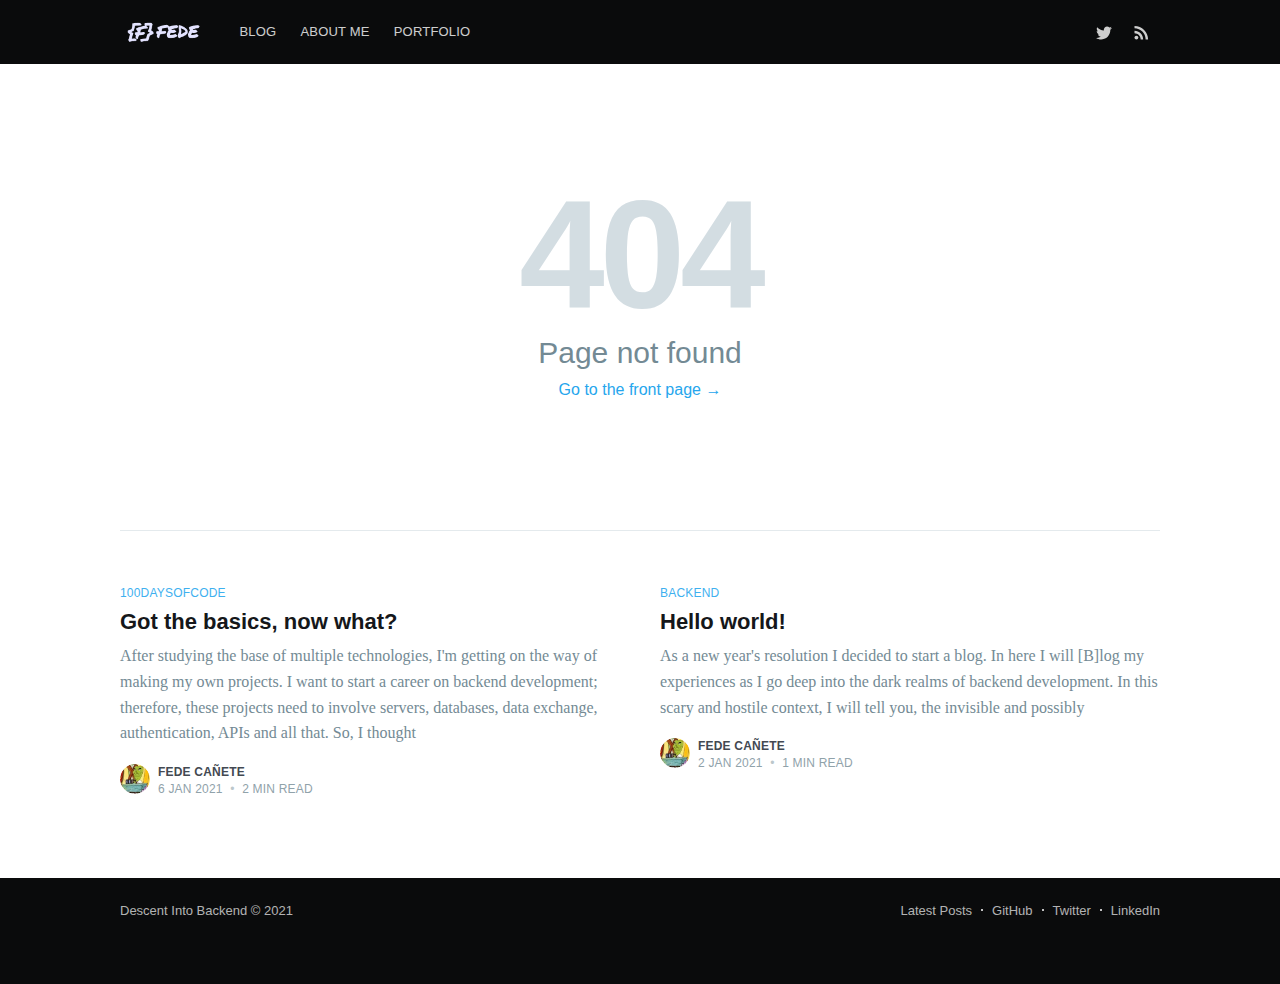
==== commit 4f1703f9: "new post" ====
--- a/404/index.html
+++ b/404/index.html
@@ -9,7 +9,7 @@
     <meta name="HandheldFriendly" content="True" />
     <meta name="viewport" content="width=device-width, initial-scale=1.0" />
 
-    <link rel="stylesheet" type="text/css" href="/assets/built/screen.css?v=138fa1e9b6" />
+    <link rel="stylesheet" type="text/css" href="/assets/built/screen.css?v=f356fd4253" />
 
     <meta name="generator" content="Ghost 3.40" />
     <link rel="alternate" type="application/rss+xml" title="Descent Into Backend" href="https://bleumont.github.io/rss/" />
@@ -60,6 +60,46 @@
         </section>
 
             <div class="post-feed">
+                <article class="post-card post tag-100daysofcode tag-backend tag-getting-started no-image no-image">
+
+
+    <div class="post-card-content">
+
+        <a class="post-card-content-link" href="/got-the-basics-now-what/">
+
+            <header class="post-card-header">
+                    <div class="post-card-primary-tag">100DaysOfCode</div>
+                <h2 class="post-card-title">Got the basics, now what?</h2>
+            </header>
+
+            <section class="post-card-excerpt">
+                    <p>After studying the base of multiple technologies, I'm getting on the way of making my own projects. I want to start a career on backend development; therefore, these projects need to involve servers, databases, data exchange, authentication, APIs and all that. So, I thought</p>
+            </section>
+
+        </a>
+
+        <footer class="post-card-meta">
+            <ul class="author-list">
+                <li class="author-list-item">
+            
+                    <div class="author-name-tooltip">
+                        Fede Cañete
+                    </div>
+            
+                    <a href="/author/fede/" class="static-avatar">
+                        <img class="author-profile-image" src="/content/images/size/w100/2021/01/47470428.jpg" alt="Fede Cañete" />
+                    </a>
+                </li>
+            </ul>
+            <div class="post-card-byline-content">
+                <span><a href="/author/fede/">Fede Cañete</a></span>
+                <span class="post-card-byline-date"><time datetime="2021-01-06">6 Jan 2021</time> <span class="bull">&bull;</span> 2 min read</span>
+            </div>
+        </footer>
+
+    </div>
+
+</article>
                 <article class="post-card post tag-backend tag-100daysofcode no-image no-image">
 
 
@@ -124,7 +164,7 @@
         integrity="sha256-CSXorXvZcTkaix6Yvo6HppcZGetbYMGWSFlBw8HfCJo="
         crossorigin="anonymous">
     </script>
-    <script src="/assets/built/casper.js?v=138fa1e9b6"></script>
+    <script src="/assets/built/casper.js?v=f356fd4253"></script>
 
     <script>
         // Parse the URL parameter
